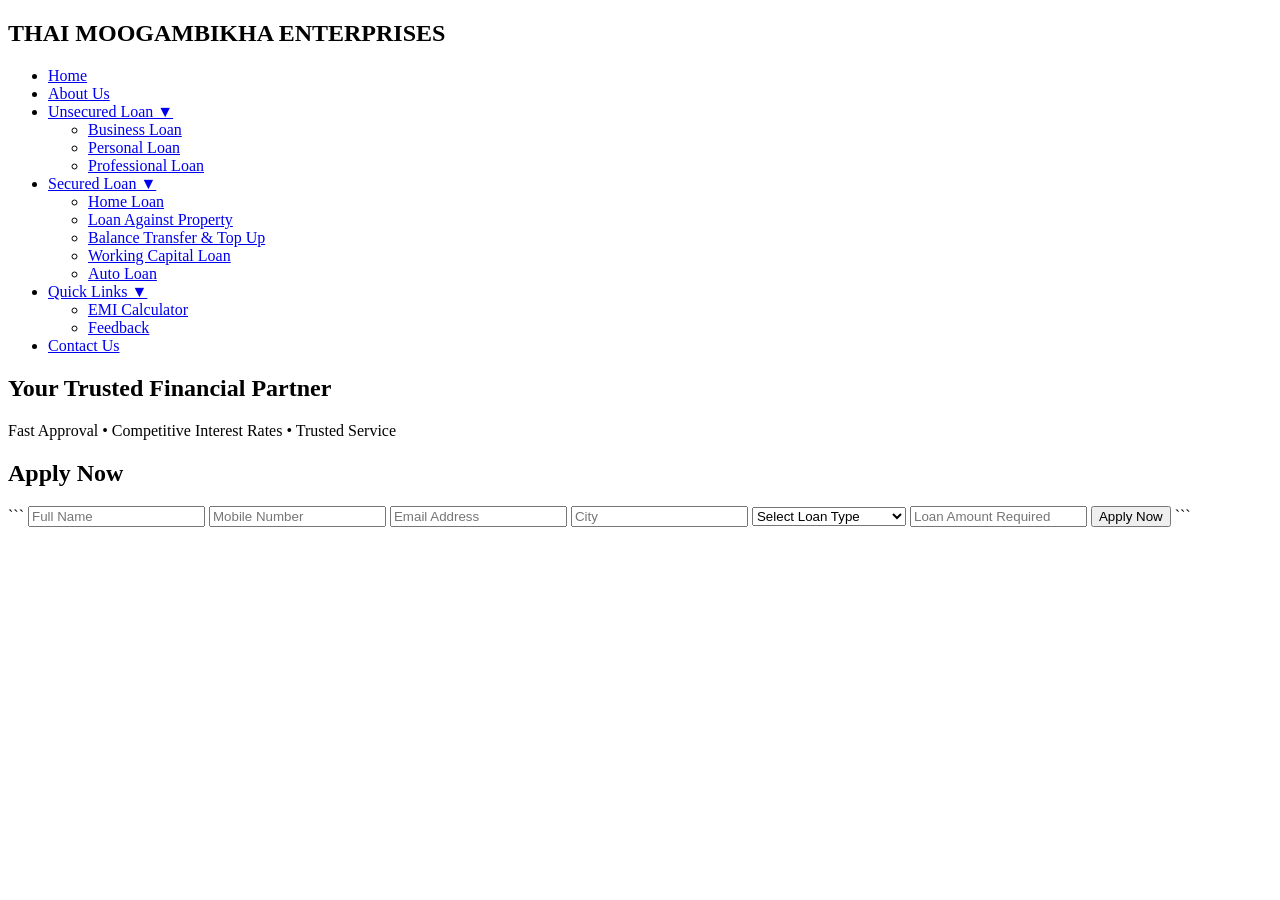
==== index.html @ 06e0e7da "Add files via upload" ====
<!DOCTYPE html>
<html lang="en">
<head>
    <meta charset="UTF-8">
    <meta name="viewport" content="width=device-width, initial-scale=1.0">
    <title>THAI MOOGAMBIKHA ENTERPRISES</title>

    <link rel="stylesheet" href="css/style.css">

    <link href="https://fonts.googleapis.com/css2?family=Poppins:wght@300;400;500;600;700&display=swap" rel="stylesheet">
</head>
<body>

    <!-- Header -->
    <header>
        <div class="logo">
            <h2>THAI MOOGAMBIKHA ENTERPRISES</h2>
        </div>

        <nav>
            <ul>
                <li><a href="index.html">Home</a></li>

                <li><a href="about.html">About Us</a></li>

                <li class="dropdown">
                    <a href="#">Unsecured Loan ▼</a>
                    <ul class="dropdown-menu">
                        <li><a href="business-loan.html">Business Loan</a></li>
                        <li><a href="personal-loan.html">Personal Loan</a></li>
                        <li><a href="professional-loan.html">Professional Loan</a></li>
                    </ul>
                </li>

                <li class="dropdown">
                    <a href="#">Secured Loan ▼</a>
                    <ul class="dropdown-menu">
                        <li><a href="home-loan.html">Home Loan</a></li>
                        <li><a href="lap.html">Loan Against Property</a></li>
                        <li><a href="balance-transfer.html">Balance Transfer & Top Up</a></li>
                        <li><a href="working-capital.html">Working Capital Loan</a></li>
                        <li><a href="auto-loan.html">Auto Loan</a></li>
                    </ul>
                </li>

                <li class="dropdown">
                    <a href="#">Quick Links ▼</a>
                    <ul class="dropdown-menu">
                        <li><a href="emi.html">EMI Calculator</a></li>
                        <li><a href="feedback.html">Feedback</a></li>
                    </ul>
                </li>

                <li><a href="contact.html">Contact Us</a></li>
            </ul>
        </nav>
    </header>
    <!--hero section-->
  <section class="hero">
    <div class="hero-content">
        <h1>Your Trusted Financial Partner</h1>
        <p>Fast Approval • Competitive Interest Rates • Trusted Service</p>
    </div>
</section>

    <!-- Apply Form -->
    <section class="apply-form">

        <h2>Apply Now</h2>

       <form action="https://formsubmit.co/velansingar916@gmail.com" method="POST">


```
<!-- FormSubmit Settings -->
<input type="hidden" name="_subject" value="New Loan Application">
<input type="hidden" name="_captcha" value="false">
<input type="hidden" name="_template" value="table">

<input
    type="text"
    name="Full Name"
    placeholder="Full Name"
    required>

<input
    type="tel"
    name="Mobile Number"
    placeholder="Mobile Number"
    required>

<input
    type="email"
    name="Email Address"
    placeholder="Email Address"
    required>

<input
    type="text"
    name="City"
    placeholder="City"
    required>

<select name="Loan Type" required>
    <option value="">Select Loan Type</option>
    <option>Business Loan</option>
    <option>Personal Loan</option>
    <option>Professional Loan</option>
    <option>Home Loan</option>
    <option>Loan Against Property</option>
    <option>Working Capital Loan</option>
    <option>Auto Loan</option>
</select>

<input
    type="number"
    name="Loan Amount"
    placeholder="Loan Amount Required"
    required>

<button type="submit">
    Apply Now
</button>
```
<input type="hidden" name="_next" value="http://localhost:5500/thankyou.html">
</form>


    </section>
     <section class="apply-form" id="apply-form"></section>
    <script src="js/script.js"></script>

</body>
</html>
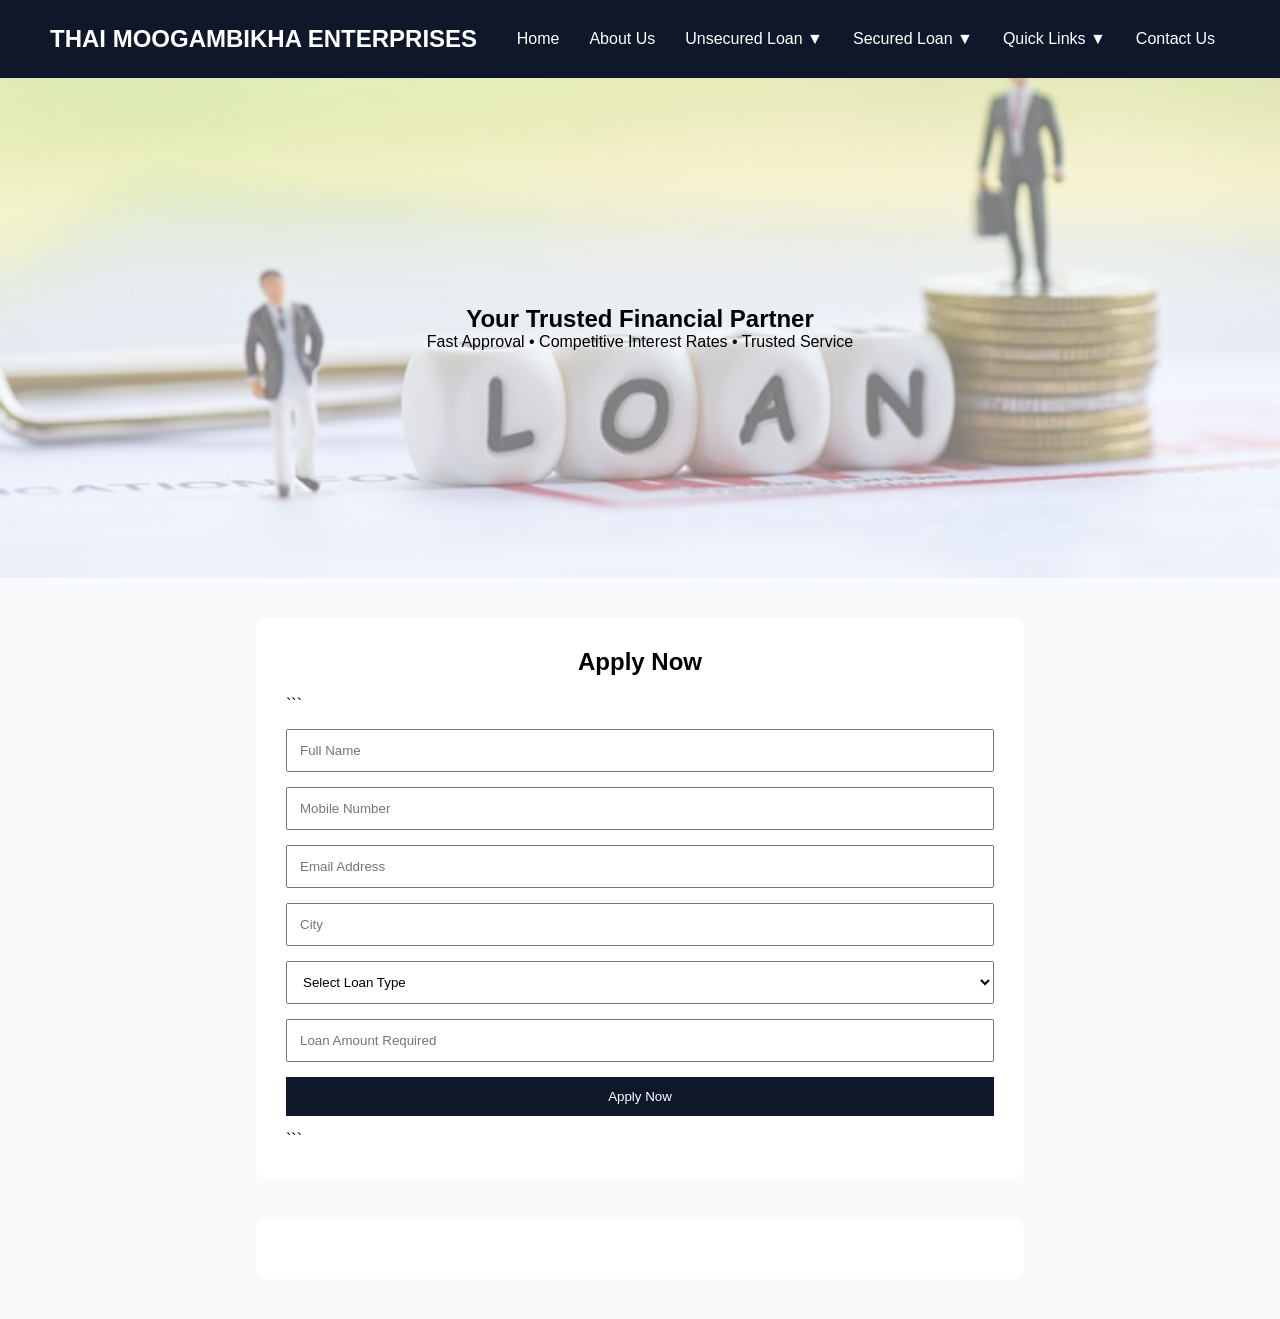
==== commit 6de043f3: "Initial commit" ====
--- a/index.html
+++ b/index.html
@@ -1,134 +1,134 @@
-<!DOCTYPE html>
-<html lang="en">
-<head>
-    <meta charset="UTF-8">
-    <meta name="viewport" content="width=device-width, initial-scale=1.0">
-    <title>THAI MOOGAMBIKHA ENTERPRISES</title>
-
-    <link rel="stylesheet" href="css/style.css">
-
-    <link href="https://fonts.googleapis.com/css2?family=Poppins:wght@300;400;500;600;700&display=swap" rel="stylesheet">
-</head>
-<body>
-
-    <!-- Header -->
-    <header>
-        <div class="logo">
-            <h2>THAI MOOGAMBIKHA ENTERPRISES</h2>
-        </div>
-
-        <nav>
-            <ul>
-                <li><a href="index.html">Home</a></li>
-
-                <li><a href="about.html">About Us</a></li>
-
-                <li class="dropdown">
-                    <a href="#">Unsecured Loan ▼</a>
-                    <ul class="dropdown-menu">
-                        <li><a href="business-loan.html">Business Loan</a></li>
-                        <li><a href="personal-loan.html">Personal Loan</a></li>
-                        <li><a href="professional-loan.html">Professional Loan</a></li>
-                    </ul>
-                </li>
-
-                <li class="dropdown">
-                    <a href="#">Secured Loan ▼</a>
-                    <ul class="dropdown-menu">
-                        <li><a href="home-loan.html">Home Loan</a></li>
-                        <li><a href="lap.html">Loan Against Property</a></li>
-                        <li><a href="balance-transfer.html">Balance Transfer & Top Up</a></li>
-                        <li><a href="working-capital.html">Working Capital Loan</a></li>
-                        <li><a href="auto-loan.html">Auto Loan</a></li>
-                    </ul>
-                </li>
-
-                <li class="dropdown">
-                    <a href="#">Quick Links ▼</a>
-                    <ul class="dropdown-menu">
-                        <li><a href="emi.html">EMI Calculator</a></li>
-                        <li><a href="feedback.html">Feedback</a></li>
-                    </ul>
-                </li>
-
-                <li><a href="contact.html">Contact Us</a></li>
-            </ul>
-        </nav>
-    </header>
-    <!--hero section-->
-  <section class="hero">
-    <div class="hero-content">
-        <h1>Your Trusted Financial Partner</h1>
-        <p>Fast Approval • Competitive Interest Rates • Trusted Service</p>
-    </div>
-</section>
-
-    <!-- Apply Form -->
-    <section class="apply-form">
-
-        <h2>Apply Now</h2>
-
-       <form action="https://formsubmit.co/velansingar916@gmail.com" method="POST">
-
-
-```
-<!-- FormSubmit Settings -->
-<input type="hidden" name="_subject" value="New Loan Application">
-<input type="hidden" name="_captcha" value="false">
-<input type="hidden" name="_template" value="table">
-
-<input
-    type="text"
-    name="Full Name"
-    placeholder="Full Name"
-    required>
-
-<input
-    type="tel"
-    name="Mobile Number"
-    placeholder="Mobile Number"
-    required>
-
-<input
-    type="email"
-    name="Email Address"
-    placeholder="Email Address"
-    required>
-
-<input
-    type="text"
-    name="City"
-    placeholder="City"
-    required>
-
-<select name="Loan Type" required>
-    <option value="">Select Loan Type</option>
-    <option>Business Loan</option>
-    <option>Personal Loan</option>
-    <option>Professional Loan</option>
-    <option>Home Loan</option>
-    <option>Loan Against Property</option>
-    <option>Working Capital Loan</option>
-    <option>Auto Loan</option>
-</select>
-
-<input
-    type="number"
-    name="Loan Amount"
-    placeholder="Loan Amount Required"
-    required>
-
-<button type="submit">
-    Apply Now
-</button>
-```
-<input type="hidden" name="_next" value="http://localhost:5500/thankyou.html">
-</form>
-
-
-    </section>
-     <section class="apply-form" id="apply-form"></section>
-    <script src="js/script.js"></script>
-
-</body>
+<!DOCTYPE html>
+<html lang="en">
+<head>
+    <meta charset="UTF-8">
+    <meta name="viewport" content="width=device-width, initial-scale=1.0">
+    <title>THAI MOOGAMBIKHA ENTERPRISES</title>
+
+    <link rel="stylesheet" href="css/style.css">
+
+    <link href="https://fonts.googleapis.com/css2?family=Poppins:wght@300;400;500;600;700&display=swap" rel="stylesheet">
+</head>
+<body>
+
+    <!-- Header -->
+    <header>
+        <div class="logo">
+            <h2>THAI MOOGAMBIKHA ENTERPRISES</h2>
+        </div>
+
+        <nav>
+            <ul>
+                <li><a href="index.html">Home</a></li>
+
+                <li><a href="about.html">About Us</a></li>
+
+                <li class="dropdown">
+                    <a href="#">Unsecured Loan ▼</a>
+                    <ul class="dropdown-menu">
+                        <li><a href="business-loan.html">Business Loan</a></li>
+                        <li><a href="personal-loan.html">Personal Loan</a></li>
+                        <li><a href="professional-loan.html">Professional Loan</a></li>
+                    </ul>
+                </li>
+
+                <li class="dropdown">
+                    <a href="#">Secured Loan ▼</a>
+                    <ul class="dropdown-menu">
+                        <li><a href="home-loan.html">Home Loan</a></li>
+                        <li><a href="lap.html">Loan Against Property</a></li>
+                        <li><a href="balance-transfer.html">Balance Transfer & Top Up</a></li>
+                        <li><a href="working-capital.html">Working Capital Loan</a></li>
+                        <li><a href="auto-loan.html">Auto Loan</a></li>
+                    </ul>
+                </li>
+
+                <li class="dropdown">
+                    <a href="#">Quick Links ▼</a>
+                    <ul class="dropdown-menu">
+                        <li><a href="emi.html">EMI Calculator</a></li>
+                        <li><a href="feedback.html">Feedback</a></li>
+                    </ul>
+                </li>
+
+                <li><a href="contact.html">Contact Us</a></li>
+            </ul>
+        </nav>
+    </header>
+    <!--hero section-->
+  <section class="hero">
+    <div class="hero-content">
+        <h1>Your Trusted Financial Partner</h1>
+        <p>Fast Approval • Competitive Interest Rates • Trusted Service</p>
+    </div>
+</section>
+
+    <!-- Apply Form -->
+    <section class="apply-form">
+
+        <h2>Apply Now</h2>
+
+       <form action="https://formsubmit.co/velansingar916@gmail.com" method="POST">
+
+
+```
+<!-- FormSubmit Settings -->
+<input type="hidden" name="_subject" value="New Loan Application">
+<input type="hidden" name="_captcha" value="false">
+<input type="hidden" name="_template" value="table">
+
+<input
+    type="text"
+    name="Full Name"
+    placeholder="Full Name"
+    required>
+
+<input
+    type="tel"
+    name="Mobile Number"
+    placeholder="Mobile Number"
+    required>
+
+<input
+    type="email"
+    name="Email Address"
+    placeholder="Email Address"
+    required>
+
+<input
+    type="text"
+    name="City"
+    placeholder="City"
+    required>
+
+<select name="Loan Type" required>
+    <option value="">Select Loan Type</option>
+    <option>Business Loan</option>
+    <option>Personal Loan</option>
+    <option>Professional Loan</option>
+    <option>Home Loan</option>
+    <option>Loan Against Property</option>
+    <option>Working Capital Loan</option>
+    <option>Auto Loan</option>
+</select>
+
+<input
+    type="number"
+    name="Loan Amount"
+    placeholder="Loan Amount Required"
+    required>
+
+<button type="submit">
+    Apply Now
+</button>
+```
+<input type="hidden" name="_next" value="http://localhost:5500/thankyou.html">
+</form>
+
+
+    </section>
+     <section class="apply-form" id="apply-form"></section>
+    <script src="js/script.js"></script>
+
+</body>
 </html>
--- a/css/style.css
+++ b/css/style.css
@@ -0,0 +1,366 @@
+*{
+    margin:0;
+    padding:0;
+    box-sizing:border-box;
+    font-family:'Poppins',sans-serif;
+}
+
+body{
+    background:#f8fafc;
+}
+
+/* Header */
+
+header{
+    background:#0f172a;
+    color:white;
+    display:flex;
+    justify-content:space-between;
+    align-items:center;
+    padding:15px 50px;
+}
+
+nav ul{
+    list-style:none;
+    display:flex;
+}
+
+nav ul li{
+    position:relative;
+}
+
+nav ul li a{
+    color:white;
+    text-decoration:none;
+    padding:15px;
+    display:block;
+}
+
+nav ul li a:hover{
+    color:#f59e0b;
+}
+
+/* Dropdown */
+
+.dropdown-menu{
+    display:none;
+    position:absolute;
+    background:white;
+    min-width:220px;
+    top:100%;
+    left:0;
+}
+
+.dropdown-menu li a{
+    color:black;
+}
+
+.dropdown:hover .dropdown-menu{
+    display:block;
+}
+
+/* Hero */
+
+/* Hero Section */
+.hero {
+    width: 100%;
+    height: 500px;
+
+    background-image:
+        linear-gradient(
+            rgba(255, 255, 255, 0.45),
+            rgba(255, 255, 255, 0.45)
+        ),
+        url("../image/banner.jpeg");
+
+    background-size: cover;
+    background-position: center;
+    background-repeat: no-repeat;
+
+    display: flex;
+    justify-content: center;
+    align-items: center;
+    text-align: center;
+}
+
+/* Form */
+
+.apply-form{
+    width:60%;
+    margin:40px auto;
+    background:white;
+    padding:30px;
+    border-radius:10px;
+}
+
+.apply-form h2{
+    text-align:center;
+    margin-bottom:20px;
+}
+
+.apply-form form{
+    display:flex;
+    flex-direction:column;
+    gap:15px;
+}
+
+.apply-form input,
+.apply-form select{
+    padding:12px;
+}
+
+.apply-form button{
+    padding:12px;
+    background:#0f172a;
+    color:white;
+    border:none;
+    cursor:pointer;
+}
+/* About Page */
+
+.about-page{
+    width:80%;
+    margin:40px auto;
+    background:#fff;
+    padding:40px;
+    border-radius:10px;
+    box-shadow:0 0 10px rgba(0,0,0,0.1);
+}
+
+.about-page h1{
+    text-align:center;
+    color:#0f172a;
+    margin-bottom:25px;
+}
+
+.about-page h2{
+    color:#f59e0b;
+    margin-top:25px;
+    margin-bottom:15px;
+}
+
+.about-page p{
+    line-height:1.8;
+    margin-bottom:15px;
+    text-align:justify;
+}
+
+.about-page ul{
+    margin-left:25px;
+}
+
+.about-page ul li{
+    margin-bottom:10px;
+}
+
+.quote{
+    margin-top:30px;
+    text-align:center;
+    background:#0f172a;
+    color:white;
+    padding:20px;
+    border-radius:10px;
+}
+.profile-card{
+    background:#f8fafc;
+    padding:25px;
+    margin:20px 0;
+    border-left:5px solid #f59e0b;
+    border-radius:8px;
+}
+
+.profile-card h3{
+    color:#0f172a;
+    margin-bottom:10px;
+}
+
+.profile-card p{
+    line-height:1.8;
+    text-align:justify;
+}
+/* Loan Pages */
+
+.loan-page{
+    width:80%;
+    margin:40px auto;
+}
+
+.loan-page h1{
+    text-align:center;
+    color:#0f172a;
+    margin-bottom:20px;
+}
+
+.loan-page > p{
+    text-align:center;
+    line-height:1.8;
+    margin-bottom:30px;
+}
+
+.loan-card{
+    background:#ffffff;
+    padding:30px;
+    border-radius:10px;
+    box-shadow:0 0 15px rgba(0,0,0,0.1);
+}
+
+.loan-card h2{
+    color:#f59e0b;
+    margin-top:20px;
+    margin-bottom:10px;
+}
+
+.loan-card ul{
+    margin-left:25px;
+}
+
+.loan-card ul li{
+    margin-bottom:10px;
+}
+
+.rate{
+    font-size:28px;
+    font-weight:600;
+    color:#0f172a;
+}
+
+.apply-btn{
+    display:inline-block;
+    margin-top:25px;
+    padding:12px 25px;
+    background:#0f172a;
+    color:white;
+    text-decoration:none;
+    border-radius:5px;
+}
+
+.apply-btn:hover{
+    background:#f59e0b;
+    color:#000;
+}
+.loan-card label{
+    display:block;
+    margin-top:15px;
+    margin-bottom:5px;
+    font-weight:600;
+}
+
+.loan-card input{
+    width:100%;
+    padding:12px;
+    margin-bottom:10px;
+}
+
+#result{
+    text-align:center;
+    color:#0f172a;
+    margin-top:20px;
+}
+/* Feedback Page */
+
+.feedback-page{
+    width:80%;
+    margin:40px auto;
+    background:#ffffff;
+    padding:30px;
+    border-radius:10px;
+    box-shadow:0 0 15px rgba(0,0,0,0.1);
+}
+
+.feedback-page h1{
+    text-align:center;
+    color:#0f172a;
+    margin-bottom:15px;
+}
+
+.feedback-page p{
+    text-align:center;
+    margin-bottom:25px;
+}
+
+.feedback-form{
+    display:flex;
+    flex-direction:column;
+}
+
+.feedback-form label{
+    margin-top:15px;
+    margin-bottom:8px;
+    font-weight:600;
+}
+
+.feedback-form select,
+.feedback-form textarea{
+    width:100%;
+    padding:12px;
+    border:1px solid #ccc;
+    border-radius:5px;
+}
+/* Contact Page */
+
+.contact-page{
+    width:85%;
+    margin:40px auto;
+}
+
+.contact-page h1{
+    text-align:center;
+    color:#0f172a;
+    margin-bottom:30px;
+}
+
+.contact-container{
+    display:flex;
+    gap:30px;
+    flex-wrap:wrap;
+}
+
+.contact-info,
+.contact-form{
+    flex:1;
+    min-width:300px;
+    background:white;
+    padding:30px;
+    border-radius:10px;
+    box-shadow:0 0 15px rgba(0,0,0,0.1);
+}
+
+.contact-info h2{
+    color:#f59e0b;
+    margin-bottom:10px;
+}
+
+.contact-info p{
+    line-height:1.8;
+}
+
+.contact-form input,
+.contact-form textarea{
+    width:100%;
+    padding:12px;
+    margin-bottom:15px;
+    border:1px solid #ccc;
+    border-radius:5px;
+}
+@media(max-width:768px){
+
+    header{
+        flex-direction:column;
+        text-align:center;
+    }
+
+    nav ul{
+        flex-direction:column;
+    }
+
+    .apply-form,
+    .about-page,
+    .loan-page,
+    .feedback-page{
+        width:95%;
+    }
+
+    .contact-container{
+        flex-direction:column;
+    }
+}
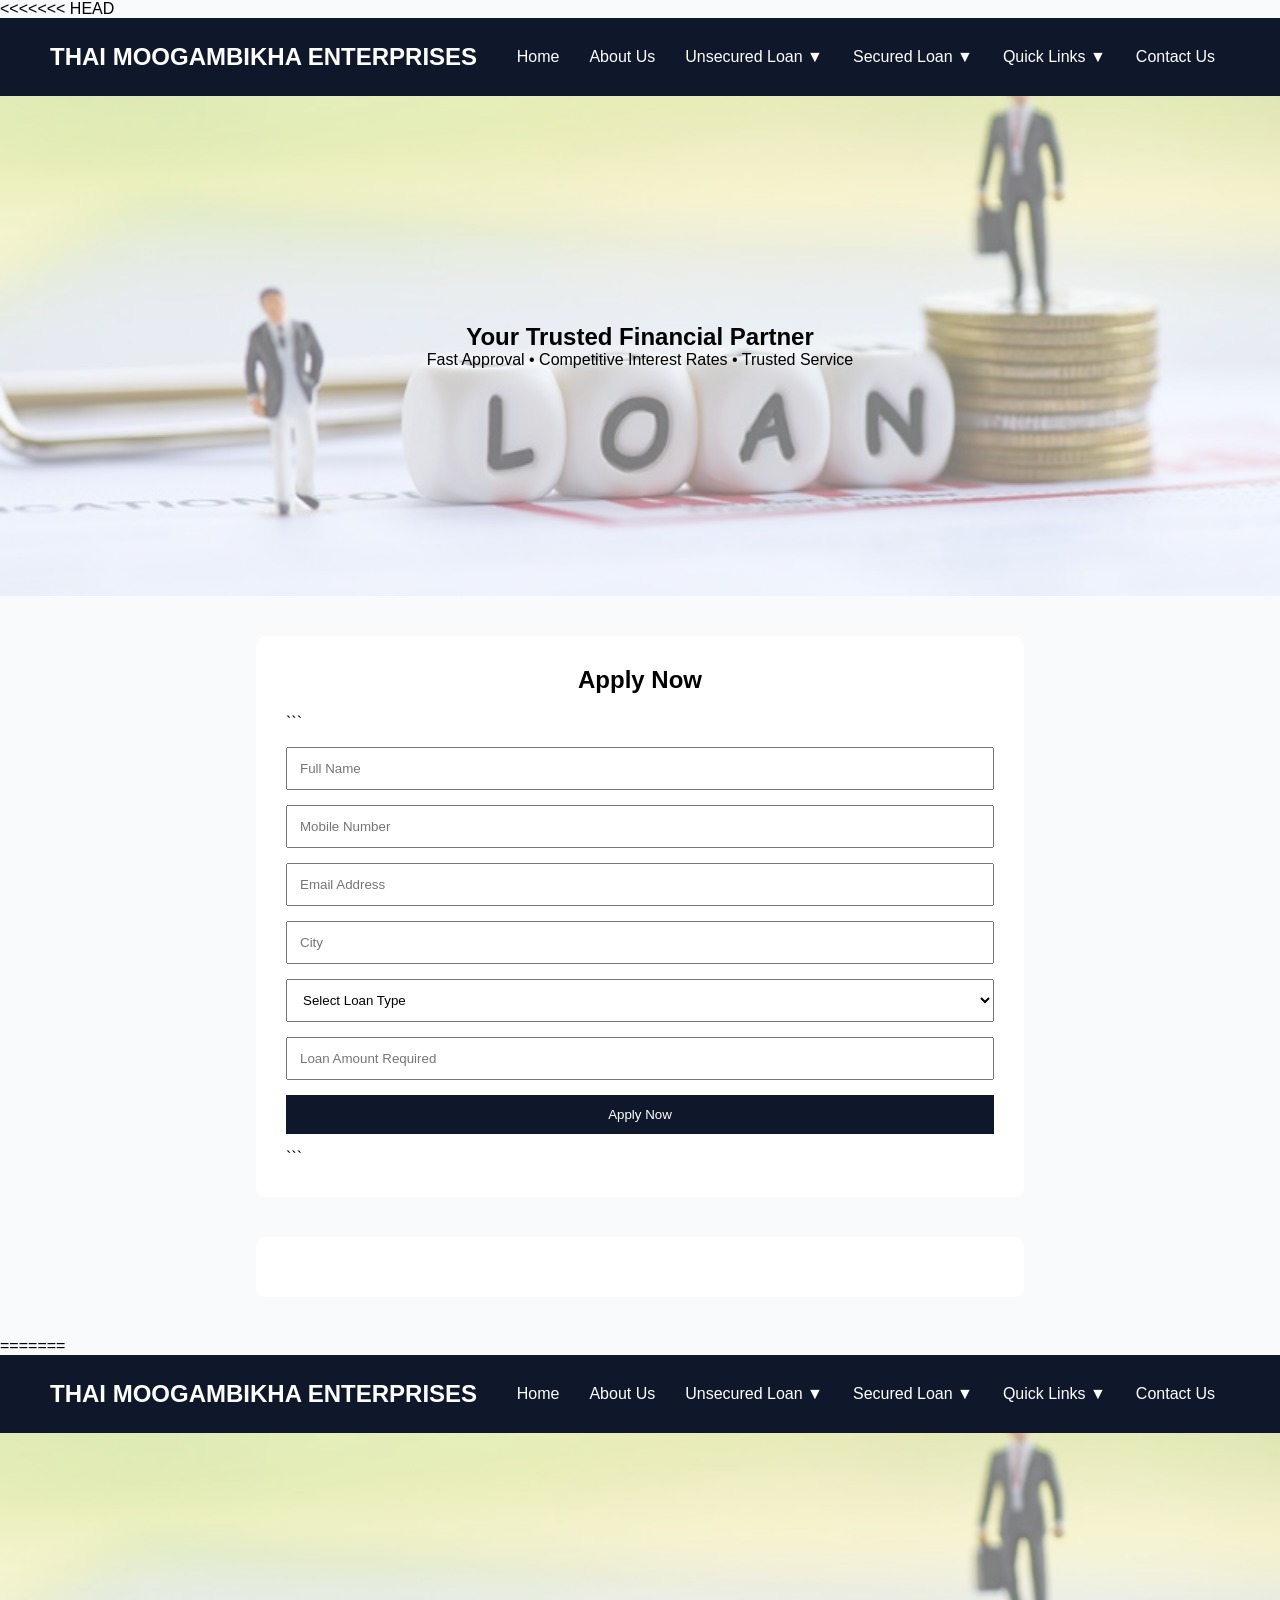
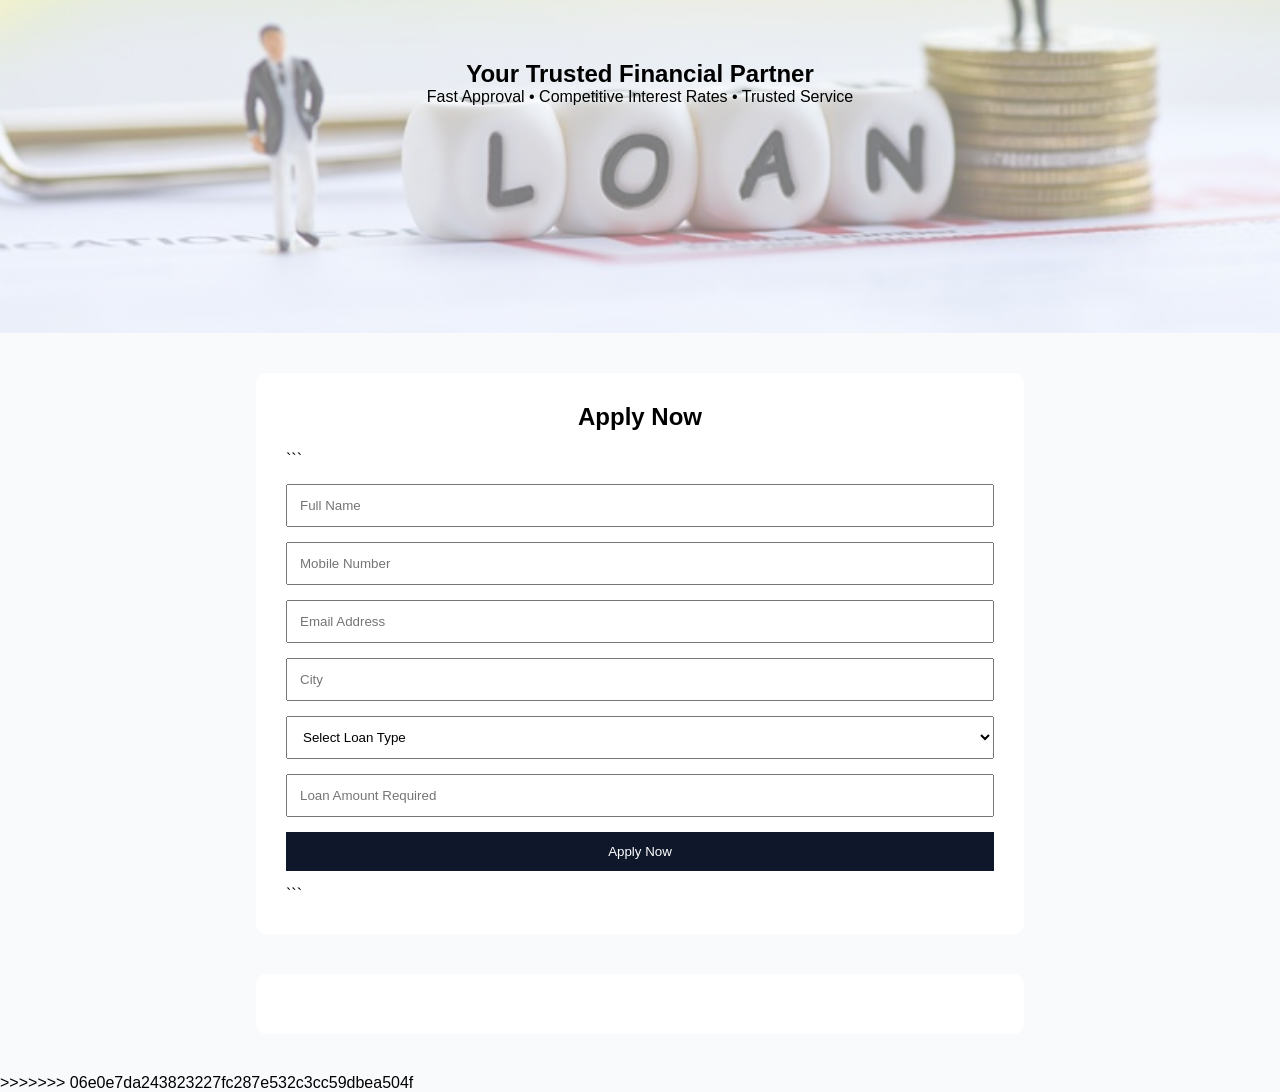
==== commit 73e37030: "Initial commit" ====
--- a/index.html
+++ b/index.html
@@ -1,3 +1,4 @@
+<<<<<<< HEAD
 <!DOCTYPE html>
 <html lang="en">
 <head>
@@ -131,4 +132,139 @@
     <script src="js/script.js"></script>
 
 </body>
+=======
+<!DOCTYPE html>
+<html lang="en">
+<head>
+    <meta charset="UTF-8">
+    <meta name="viewport" content="width=device-width, initial-scale=1.0">
+    <title>THAI MOOGAMBIKHA ENTERPRISES</title>
+
+    <link rel="stylesheet" href="css/style.css">
+
+    <link href="https://fonts.googleapis.com/css2?family=Poppins:wght@300;400;500;600;700&display=swap" rel="stylesheet">
+</head>
+<body>
+
+    <!-- Header -->
+    <header>
+        <div class="logo">
+            <h2>THAI MOOGAMBIKHA ENTERPRISES</h2>
+        </div>
+
+        <nav>
+            <ul>
+                <li><a href="index.html">Home</a></li>
+
+                <li><a href="about.html">About Us</a></li>
+
+                <li class="dropdown">
+                    <a href="#">Unsecured Loan ▼</a>
+                    <ul class="dropdown-menu">
+                        <li><a href="business-loan.html">Business Loan</a></li>
+                        <li><a href="personal-loan.html">Personal Loan</a></li>
+                        <li><a href="professional-loan.html">Professional Loan</a></li>
+                    </ul>
+                </li>
+
+                <li class="dropdown">
+                    <a href="#">Secured Loan ▼</a>
+                    <ul class="dropdown-menu">
+                        <li><a href="home-loan.html">Home Loan</a></li>
+                        <li><a href="lap.html">Loan Against Property</a></li>
+                        <li><a href="balance-transfer.html">Balance Transfer & Top Up</a></li>
+                        <li><a href="working-capital.html">Working Capital Loan</a></li>
+                        <li><a href="auto-loan.html">Auto Loan</a></li>
+                    </ul>
+                </li>
+
+                <li class="dropdown">
+                    <a href="#">Quick Links ▼</a>
+                    <ul class="dropdown-menu">
+                        <li><a href="emi.html">EMI Calculator</a></li>
+                        <li><a href="feedback.html">Feedback</a></li>
+                    </ul>
+                </li>
+
+                <li><a href="contact.html">Contact Us</a></li>
+            </ul>
+        </nav>
+    </header>
+    <!--hero section-->
+  <section class="hero">
+    <div class="hero-content">
+        <h1>Your Trusted Financial Partner</h1>
+        <p>Fast Approval • Competitive Interest Rates • Trusted Service</p>
+    </div>
+</section>
+
+    <!-- Apply Form -->
+    <section class="apply-form">
+
+        <h2>Apply Now</h2>
+
+       <form action="https://formsubmit.co/velansingar916@gmail.com" method="POST">
+
+
+```
+<!-- FormSubmit Settings -->
+<input type="hidden" name="_subject" value="New Loan Application">
+<input type="hidden" name="_captcha" value="false">
+<input type="hidden" name="_template" value="table">
+
+<input
+    type="text"
+    name="Full Name"
+    placeholder="Full Name"
+    required>
+
+<input
+    type="tel"
+    name="Mobile Number"
+    placeholder="Mobile Number"
+    required>
+
+<input
+    type="email"
+    name="Email Address"
+    placeholder="Email Address"
+    required>
+
+<input
+    type="text"
+    name="City"
+    placeholder="City"
+    required>
+
+<select name="Loan Type" required>
+    <option value="">Select Loan Type</option>
+    <option>Business Loan</option>
+    <option>Personal Loan</option>
+    <option>Professional Loan</option>
+    <option>Home Loan</option>
+    <option>Loan Against Property</option>
+    <option>Working Capital Loan</option>
+    <option>Auto Loan</option>
+</select>
+
+<input
+    type="number"
+    name="Loan Amount"
+    placeholder="Loan Amount Required"
+    required>
+
+<button type="submit">
+    Apply Now
+</button>
+```
+<input type="hidden" name="_next" value="http://localhost:5500/thankyou.html">
+</form>
+
+
+    </section>
+     <section class="apply-form" id="apply-form"></section>
+    <script src="js/script.js"></script>
+
+</body>
+>>>>>>> 06e0e7da243823227fc287e532c3cc59dbea504f
 </html>
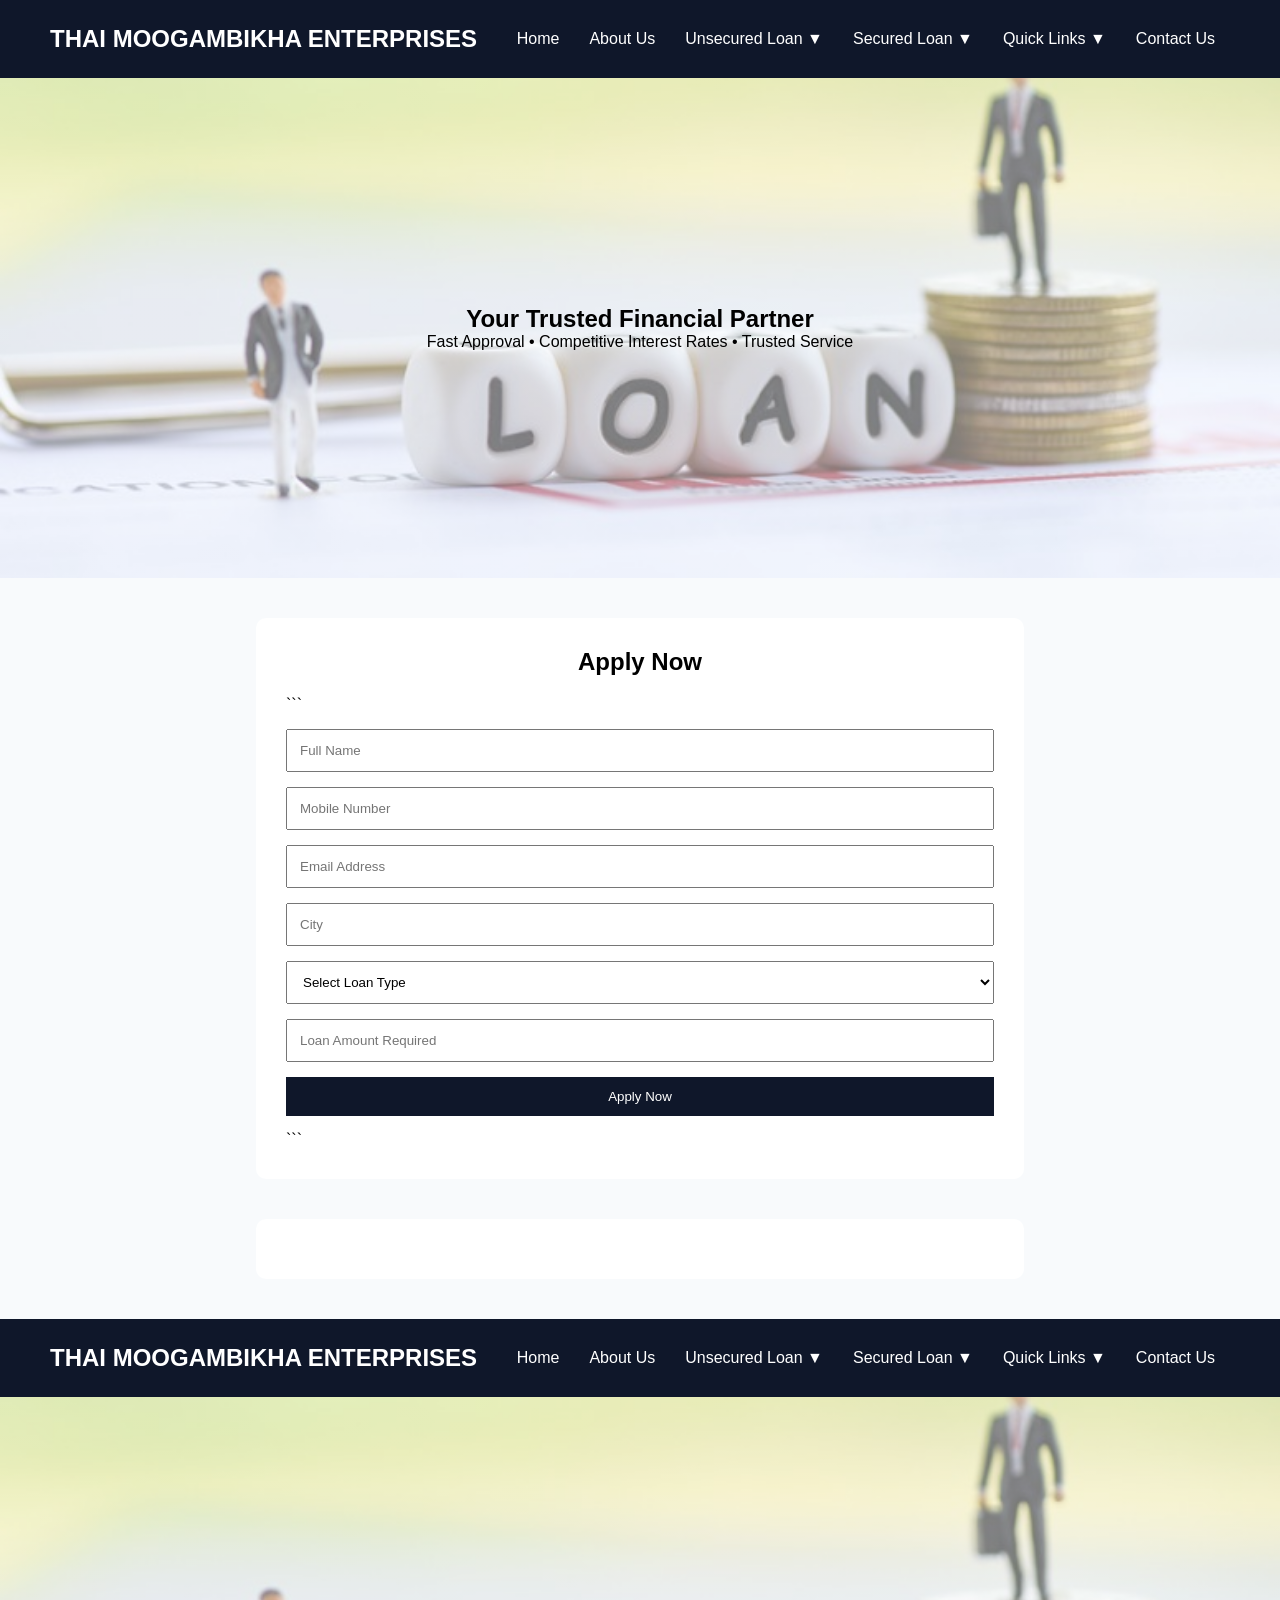
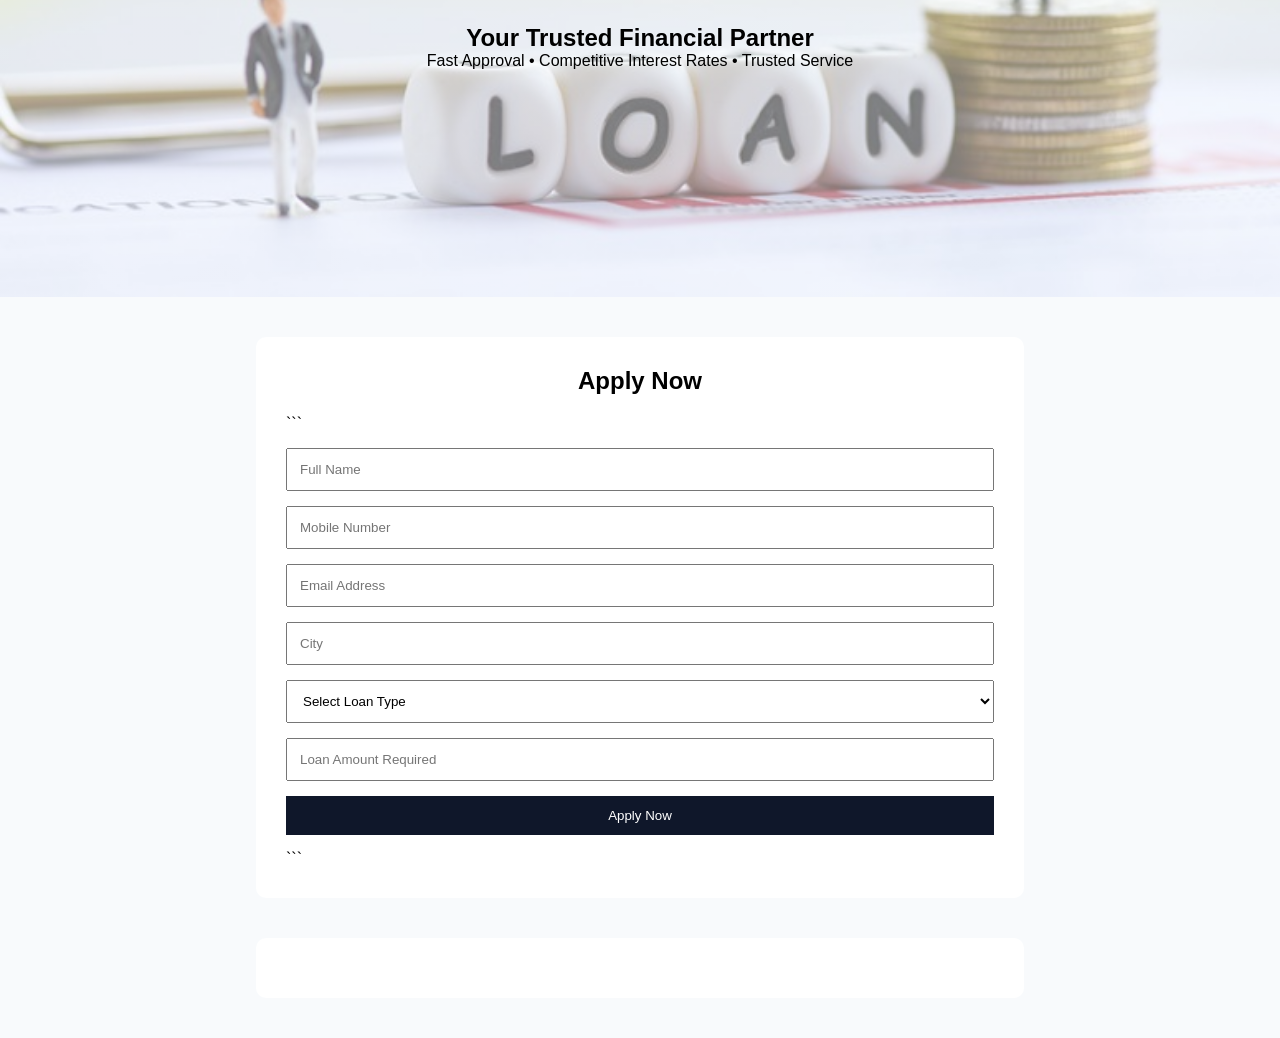
==== commit 2ee2ab9d: "Fixed merge conflict" ====
--- a/index.html
+++ b/index.html
@@ -1,4 +1,4 @@
-<<<<<<< HEAD
+
 <!DOCTYPE html>
 <html lang="en">
 <head>
@@ -9,6 +9,7 @@
     <link rel="stylesheet" href="css/style.css">
 
     <link href="https://fonts.googleapis.com/css2?family=Poppins:wght@300;400;500;600;700&display=swap" rel="stylesheet">
+    
 </head>
 <body>
 
@@ -132,7 +133,7 @@
     <script src="js/script.js"></script>
 
 </body>
-=======
+
 <!DOCTYPE html>
 <html lang="en">
 <head>
@@ -266,5 +267,5 @@
     <script src="js/script.js"></script>
 
 </body>
->>>>>>> 06e0e7da243823227fc287e532c3cc59dbea504f
+
 </html>
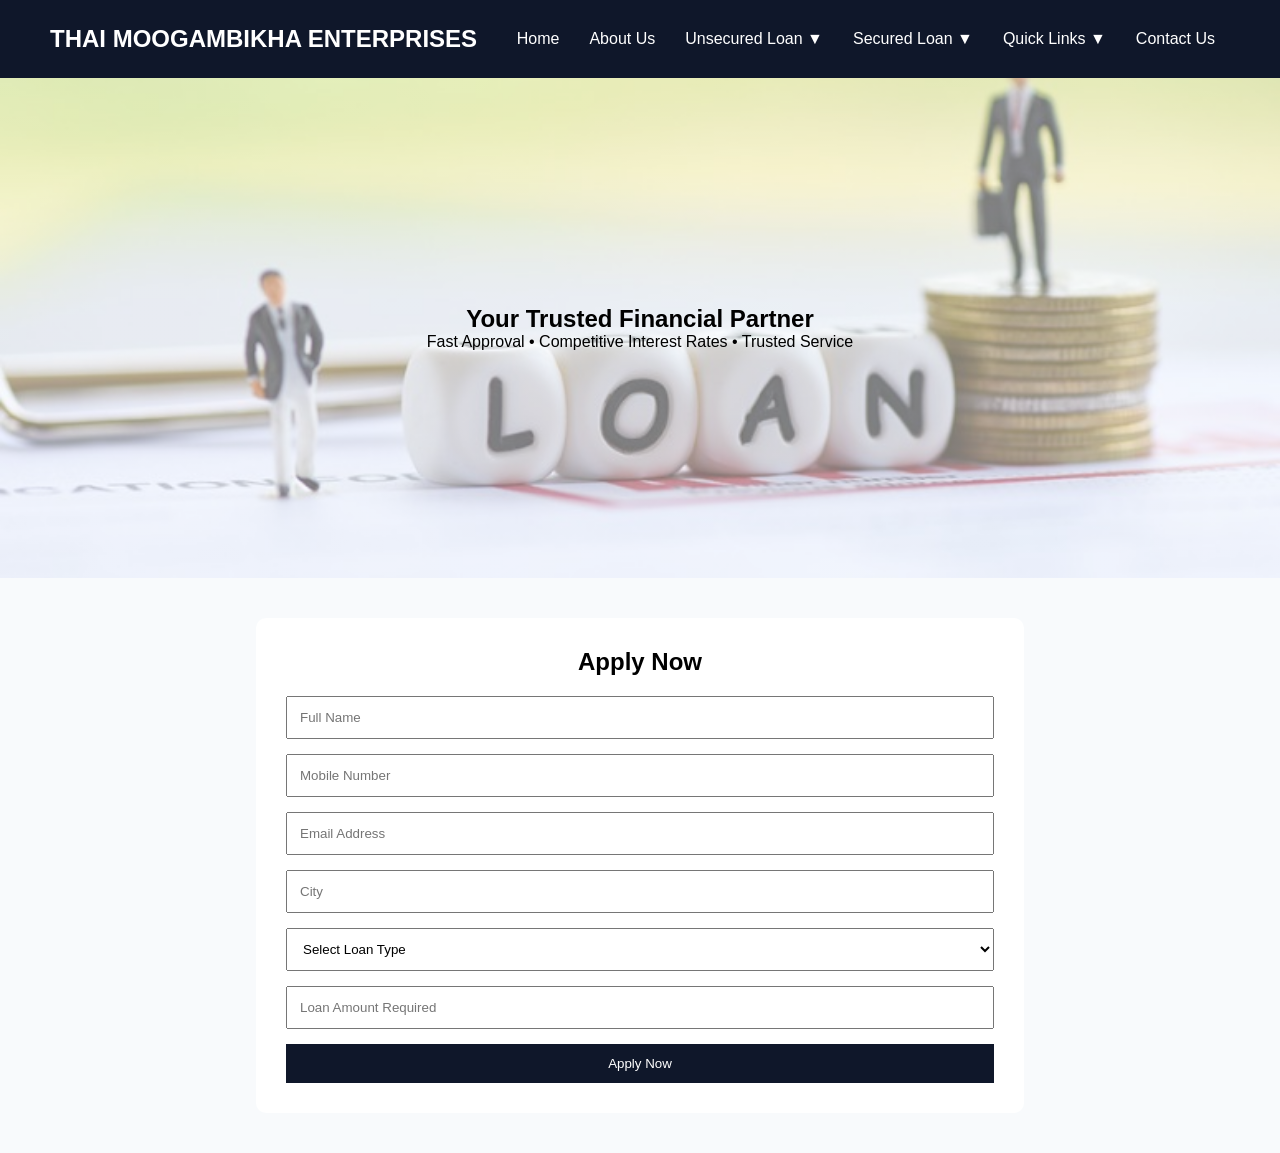
==== commit 620a35a5: "Fixed index page" ====
--- a/index.html
+++ b/index.html
@@ -1,139 +1,3 @@
-
-<!DOCTYPE html>
-<html lang="en">
-<head>
-    <meta charset="UTF-8">
-    <meta name="viewport" content="width=device-width, initial-scale=1.0">
-    <title>THAI MOOGAMBIKHA ENTERPRISES</title>
-
-    <link rel="stylesheet" href="css/style.css">
-
-    <link href="https://fonts.googleapis.com/css2?family=Poppins:wght@300;400;500;600;700&display=swap" rel="stylesheet">
-    
-</head>
-<body>
-
-    <!-- Header -->
-    <header>
-        <div class="logo">
-            <h2>THAI MOOGAMBIKHA ENTERPRISES</h2>
-        </div>
-
-        <nav>
-            <ul>
-                <li><a href="index.html">Home</a></li>
-
-                <li><a href="about.html">About Us</a></li>
-
-                <li class="dropdown">
-                    <a href="#">Unsecured Loan ▼</a>
-                    <ul class="dropdown-menu">
-                        <li><a href="business-loan.html">Business Loan</a></li>
-                        <li><a href="personal-loan.html">Personal Loan</a></li>
-                        <li><a href="professional-loan.html">Professional Loan</a></li>
-                    </ul>
-                </li>
-
-                <li class="dropdown">
-                    <a href="#">Secured Loan ▼</a>
-                    <ul class="dropdown-menu">
-                        <li><a href="home-loan.html">Home Loan</a></li>
-                        <li><a href="lap.html">Loan Against Property</a></li>
-                        <li><a href="balance-transfer.html">Balance Transfer & Top Up</a></li>
-                        <li><a href="working-capital.html">Working Capital Loan</a></li>
-                        <li><a href="auto-loan.html">Auto Loan</a></li>
-                    </ul>
-                </li>
-
-                <li class="dropdown">
-                    <a href="#">Quick Links ▼</a>
-                    <ul class="dropdown-menu">
-                        <li><a href="emi.html">EMI Calculator</a></li>
-                        <li><a href="feedback.html">Feedback</a></li>
-                    </ul>
-                </li>
-
-                <li><a href="contact.html">Contact Us</a></li>
-            </ul>
-        </nav>
-    </header>
-    <!--hero section-->
-  <section class="hero">
-    <div class="hero-content">
-        <h1>Your Trusted Financial Partner</h1>
-        <p>Fast Approval • Competitive Interest Rates • Trusted Service</p>
-    </div>
-</section>
-
-    <!-- Apply Form -->
-    <section class="apply-form">
-
-        <h2>Apply Now</h2>
-
-       <form action="https://formsubmit.co/velansingar916@gmail.com" method="POST">
-
-
-```
-<!-- FormSubmit Settings -->
-<input type="hidden" name="_subject" value="New Loan Application">
-<input type="hidden" name="_captcha" value="false">
-<input type="hidden" name="_template" value="table">
-
-<input
-    type="text"
-    name="Full Name"
-    placeholder="Full Name"
-    required>
-
-<input
-    type="tel"
-    name="Mobile Number"
-    placeholder="Mobile Number"
-    required>
-
-<input
-    type="email"
-    name="Email Address"
-    placeholder="Email Address"
-    required>
-
-<input
-    type="text"
-    name="City"
-    placeholder="City"
-    required>
-
-<select name="Loan Type" required>
-    <option value="">Select Loan Type</option>
-    <option>Business Loan</option>
-    <option>Personal Loan</option>
-    <option>Professional Loan</option>
-    <option>Home Loan</option>
-    <option>Loan Against Property</option>
-    <option>Working Capital Loan</option>
-    <option>Auto Loan</option>
-</select>
-
-<input
-    type="number"
-    name="Loan Amount"
-    placeholder="Loan Amount Required"
-    required>
-
-<button type="submit">
-    Apply Now
-</button>
-```
-<input type="hidden" name="_next" value="http://localhost:5500/thankyou.html">
-</form>
-
-
-    </section>
-     <section class="apply-form" id="apply-form"></section>
-    <script src="js/script.js"></script>
-
-</body>
-
 <!DOCTYPE html>
 <html lang="en">
 <head>
@@ -191,81 +55,82 @@
             </ul>
         </nav>
     </header>
-    <!--hero section-->
-  <section class="hero">
-    <div class="hero-content">
-        <h1>Your Trusted Financial Partner</h1>
-        <p>Fast Approval • Competitive Interest Rates • Trusted Service</p>
-    </div>
-</section>
+
+    <!-- Hero Section -->
+    <section class="hero">
+        <div class="hero-content">
+            <h1>Your Trusted Financial Partner</h1>
+            <p>Fast Approval • Competitive Interest Rates • Trusted Service</p>
+        </div>
+    </section>
 
     <!-- Apply Form -->
-    <section class="apply-form">
+    <section class="apply-form" id="apply-form">
 
         <h2>Apply Now</h2>
 
-       <form action="https://formsubmit.co/velansingar916@gmail.com" method="POST">
+        <form action="https://formsubmit.co/velansingar916@gmail.com" method="POST">
 
+            <!-- FormSubmit Settings -->
+            <input type="hidden" name="_subject" value="New Loan Application">
+            <input type="hidden" name="_captcha" value="false">
+            <input type="hidden" name="_template" value="table">
 
-```
-<!-- FormSubmit Settings -->
-<input type="hidden" name="_subject" value="New Loan Application">
-<input type="hidden" name="_captcha" value="false">
-<input type="hidden" name="_template" value="table">
+            <input
+                type="hidden"
+                name="_next"
+                value="https://harshinivelan2006-sys.github.io/loan-website/thankyou.html">
 
-<input
-    type="text"
-    name="Full Name"
-    placeholder="Full Name"
-    required>
+            <input
+                type="text"
+                name="Full Name"
+                placeholder="Full Name"
+                required>
 
-<input
-    type="tel"
-    name="Mobile Number"
-    placeholder="Mobile Number"
-    required>
+            <input
+                type="tel"
+                name="Mobile Number"
+                placeholder="Mobile Number"
+                required>
 
-<input
-    type="email"
-    name="Email Address"
-    placeholder="Email Address"
-    required>
+            <input
+                type="email"
+                name="Email Address"
+                placeholder="Email Address"
+                required>
 
-<input
-    type="text"
-    name="City"
-    placeholder="City"
-    required>
+            <input
+                type="text"
+                name="City"
+                placeholder="City"
+                required>
 
-<select name="Loan Type" required>
-    <option value="">Select Loan Type</option>
-    <option>Business Loan</option>
-    <option>Personal Loan</option>
-    <option>Professional Loan</option>
-    <option>Home Loan</option>
-    <option>Loan Against Property</option>
-    <option>Working Capital Loan</option>
-    <option>Auto Loan</option>
-</select>
+            <select name="Loan Type" required>
+                <option value="">Select Loan Type</option>
+                <option>Business Loan</option>
+                <option>Personal Loan</option>
+                <option>Professional Loan</option>
+                <option>Home Loan</option>
+                <option>Loan Against Property</option>
+                <option>Working Capital Loan</option>
+                <option>Auto Loan</option>
+            </select>
 
-<input
-    type="number"
-    name="Loan Amount"
-    placeholder="Loan Amount Required"
-    required>
+            <input
+                type="number"
+                name="Loan Amount"
+                placeholder="Loan Amount Required"
+                required>
 
-<button type="submit">
-    Apply Now
-</button>
-```
-<input type="hidden" name="_next" value="http://localhost:5500/thankyou.html">
-</form>
+            <button type="submit">
+                Apply Now
+            </button>
 
+        </form>
 
     </section>
-     <section class="apply-form" id="apply-form"></section>
+
     <script src="js/script.js"></script>
 
 </body>
-
 </html>
